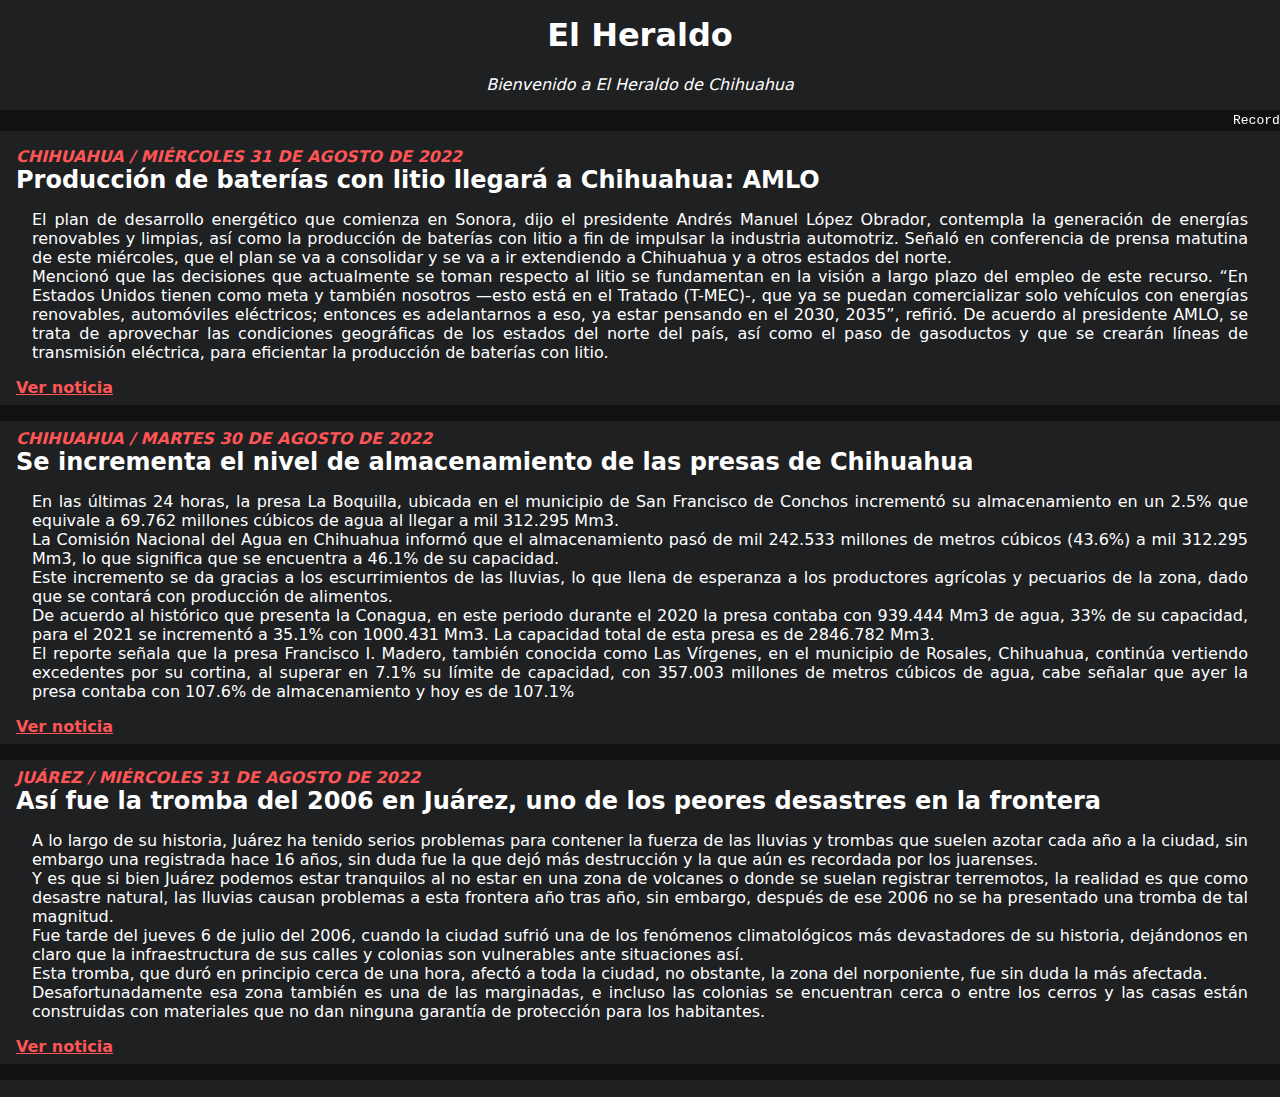
==== index.html @ e389f467 "First commit" ====
<html>
    <head>
        <title>El Heraldo</title>
    </head>
    <font face="system-ui, -apple-system, BlinkMacSystemFont, 'Segoe UI', Roboto, Oxygen, Ubuntu, Cantarell, 'Open Sans', 'Helvetica Neue', sans-serif" color="white">
        <body style="background-color: #1e2022; margin: 1rem 0;">
            <!--Encabezado-->
            <h1 align = "center"><b>El Heraldo</b></h1>
            
            <blockquote>
                <center>
                    <i>Bienvenido a El Heraldo de Chihuahua</i>
                </center>
            </blockquote>

            <marquee style="background-color: #111111; margin: 0rem 0rem 1rem 0rem" >
                <tt>Recordatorio del día, la fórmula química del agua es H<sub>2</sub>O - Hoy es el día de la parábola, envía un X<sup>2</sup> a tu primer contacto de WP</tt>
            </marquee>  
            
            <!--Primera noticia-->
            <i style="color: #FF5555; font-weight: bold; margin: 1rem;">CHIHUAHUA / MIÉRCOLES 31 DE AGOSTO DE 2022<br></i>

            <font size="5" style="margin: 1rem;">
                <b>Producción de baterías con litio llegará a Chihuahua: AMLO</b>
            </font>
            <p style="text-align: justify; margin: 1rem 2rem;">
                El plan de desarrollo energético que comienza en Sonora, dijo el presidente Andrés Manuel López Obrador, contempla la generación de energías renovables y limpias, así como la producción de baterías con litio a fin de impulsar la industria automotriz.
                Señaló en conferencia de prensa matutina de este miércoles, que el plan se va a consolidar y se va a ir extendiendo a Chihuahua y a otros estados del norte.
                <br>
                Mencionó que las decisiones que actualmente se toman respecto al litio se fundamentan en la visión a largo plazo del empleo de este recurso.
                “En Estados Unidos tienen como meta y también nosotros —esto está en el Tratado (T-MEC)-, que ya se puedan comercializar solo vehículos con energías renovables, automóviles eléctricos; entonces es adelantarnos a eso, ya estar pensando en el 2030, 2035”, refirió.
                De acuerdo al presidente AMLO, se trata de aprovechar las condiciones geográficas de los estados del norte del país, así como el paso de gasoductos y que se crearán líneas de transmisión eléctrica, para eficientar la producción de baterías con litio.
            </p>
            <a href="https://www.elheraldodejuarez.com.mx/local/chihuahua/produccion-de-baterias-con-litio-llegara-a-chihuahua-amlo-8820479.html" style="color: #FF5555; font-weight: bold; margin: 1rem">Ver noticia<br></a>
            <hr color="#111111" size="16px">

            <!--Segunda noticia-->
            <i style="color: #FF5555; font-weight: bold; margin: 1rem;">CHIHUAHUA / MARTES 30 DE AGOSTO DE 2022<br></i>

            <font size="5" style="margin-left: 1rem;">
                <b>Se incrementa el nivel de almacenamiento de las presas de Chihuahua</b>
            </font>
            <p style="text-align: justify; margin: 1rem 2rem;">
                En las últimas 24 horas, la presa La Boquilla, ubicada en el municipio de San Francisco de Conchos incrementó su almacenamiento en un 2.5% que equivale a 69.762 millones cúbicos de agua al llegar a mil 312.295 Mm3.
                <br>
                La Comisión Nacional del Agua en Chihuahua informó que el almacenamiento pasó de mil 242.533 millones de metros cúbicos (43.6%) a mil 312.295 Mm3, lo que significa que se encuentra a 46.1% de su capacidad.
                <br>
                Este incremento se da gracias a los escurrimientos de las lluvias, lo que llena de esperanza a los productores agrícolas y pecuarios de la zona, dado que se contará con producción de alimentos.
                <br>        
                De acuerdo al histórico que presenta la Conagua, en este periodo durante el 2020 la presa contaba con 939.444 Mm3 de agua, 33% de su capacidad, para el 2021 se incrementó a 35.1% con 1000.431 Mm3. La capacidad total de esta presa es de 2846.782 Mm3.
                <br>
                El reporte señala que la presa Francisco I. Madero, también conocida como Las Vírgenes, en el municipio de Rosales, Chihuahua, continúa vertiendo excedentes por su cortina, al superar en 7.1% su límite de capacidad, con 357.003 millones de metros cúbicos de agua, cabe señalar que ayer la presa contaba con 107.6% de almacenamiento y hoy es de 107.1%
            </p>
            <a href="https://www.elheraldodechihuahua.com.mx/local/chihuahua/se-incrementa-el-nivel-de-almacenamiento-de-las-presas-de-chihuahua-8820337.html" style="color: #FF5555; font-weight: bold; margin: 1rem">Ver noticia<br></a>
            <hr color="#111111" size="16px">

            <!--Tercer noticia-->
            <i style="color: #FF5555; font-weight: bold; margin: 1rem;">JUÁREZ / MIÉRCOLES 31 DE AGOSTO DE 2022<br></i>

            <font size="5" style="margin-left: 1rem;">
                <b>Así fue la tromba del 2006 en Juárez, uno de los peores desastres en la frontera</b>
            </font>
            <p style="text-align: justify; margin: 1rem 2rem;">
                A lo largo de su historia, Juárez ha tenido serios problemas para contener la fuerza de las lluvias y trombas que suelen azotar cada año a la ciudad, sin embargo una registrada hace 16 años, sin duda fue la que dejó más destrucción y la que aún es recordada por los juarenses.
                <br>
                Y es que si bien Juárez podemos estar tranquilos al no estar en una zona de volcanes o donde se suelan registrar terremotos, la realidad es que como desastre natural, las lluvias causan problemas a esta frontera año tras año, sin embargo, después de ese 2006 no se ha presentado una tromba de tal magnitud.
                <br>
                Fue tarde del jueves 6 de julio del 2006, cuando la ciudad sufrió una de los fenómenos climatológicos más devastadores de su historia, dejándonos en claro que la infraestructura de sus calles y colonias son vulnerables ante situaciones así.
                <br>
                Esta tromba, que duró en principio cerca de una hora, afectó a toda la ciudad, no obstante, la zona del norponiente, fue sin duda la más afectada.
                <br>
                Desafortunadamente esa zona también es una de las marginadas, e incluso las colonias se encuentran cerca o entre los cerros y las casas están construidas con materiales que no dan ninguna garantía de protección para los habitantes.
            </p>
            <a href="https://www.elheraldodejuarez.com.mx/local/juarez/asi-fue-la-tromba-del-2006-en-juarez-uno-de-los-peores-desastres-en-la-frontera-8821914.html" style="color: #FF5555; font-weight: bold; margin: 1rem">Ver noticia<br></a>
            <hr color="#111111" size="16px">
        </body>
    </font>
</html>

<html>

</html>
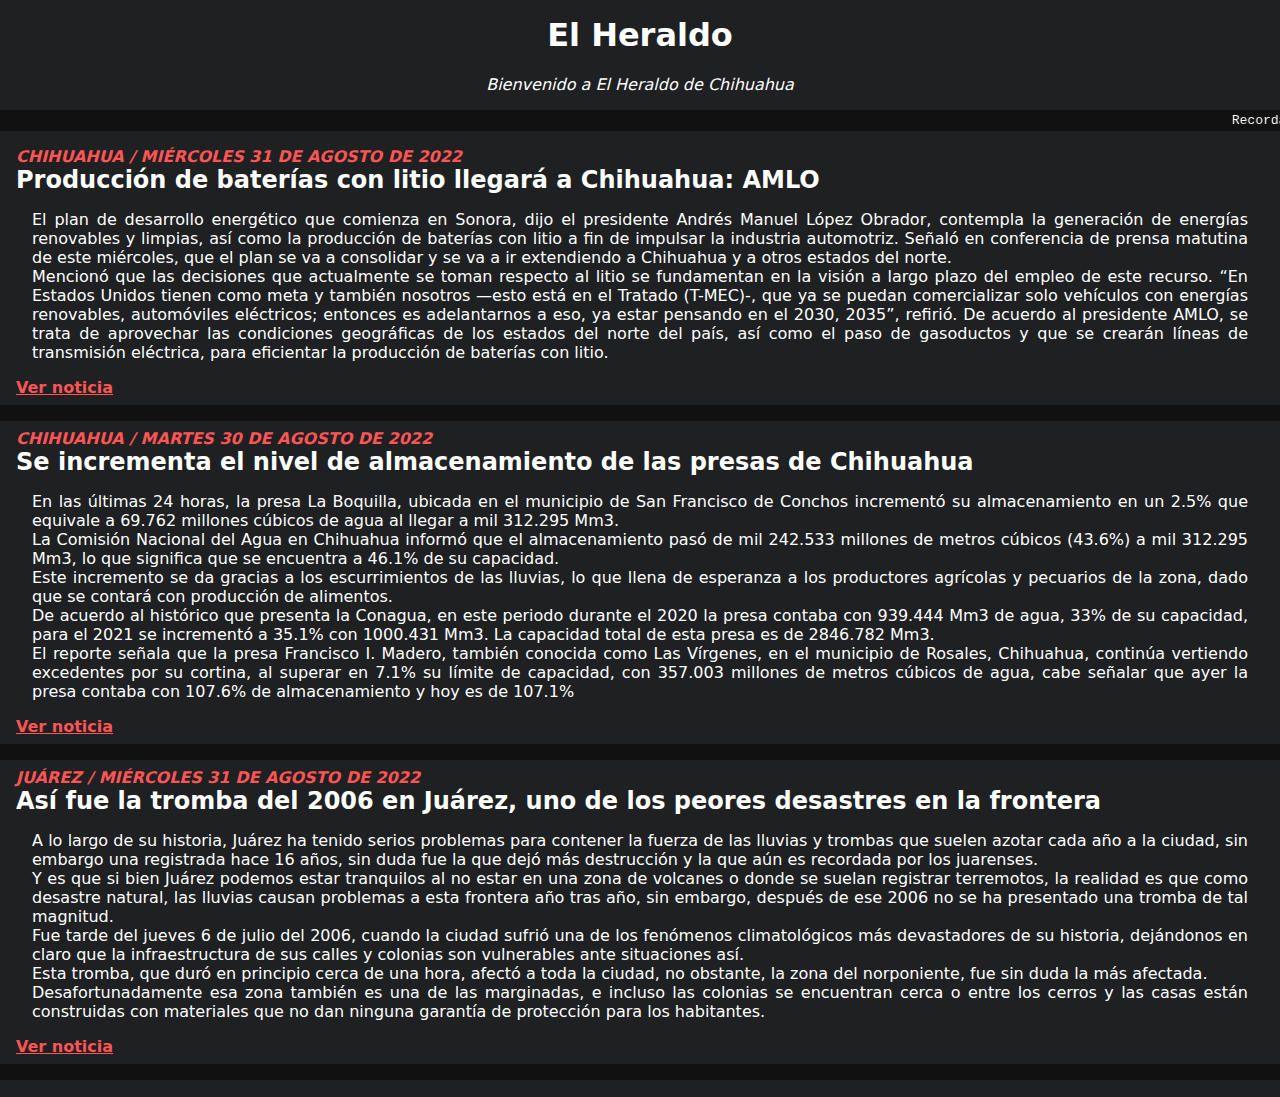
==== commit 5a78ddd2: "First commit" ====
--- a/index.html
+++ b/index.html
@@ -5,7 +5,7 @@
     <font face="system-ui, -apple-system, BlinkMacSystemFont, 'Segoe UI', Roboto, Oxygen, Ubuntu, Cantarell, 'Open Sans', 'Helvetica Neue', sans-serif" color="white">
         <body style="background-color: #1e2022; margin: 1rem 0;">
             <!--Encabezado-->
-            <h1 align = "center"><b>El Heraldo</b></h1>
+            <h1 align = "center">El Heraldo</h1>
             
             <blockquote>
                 <center>
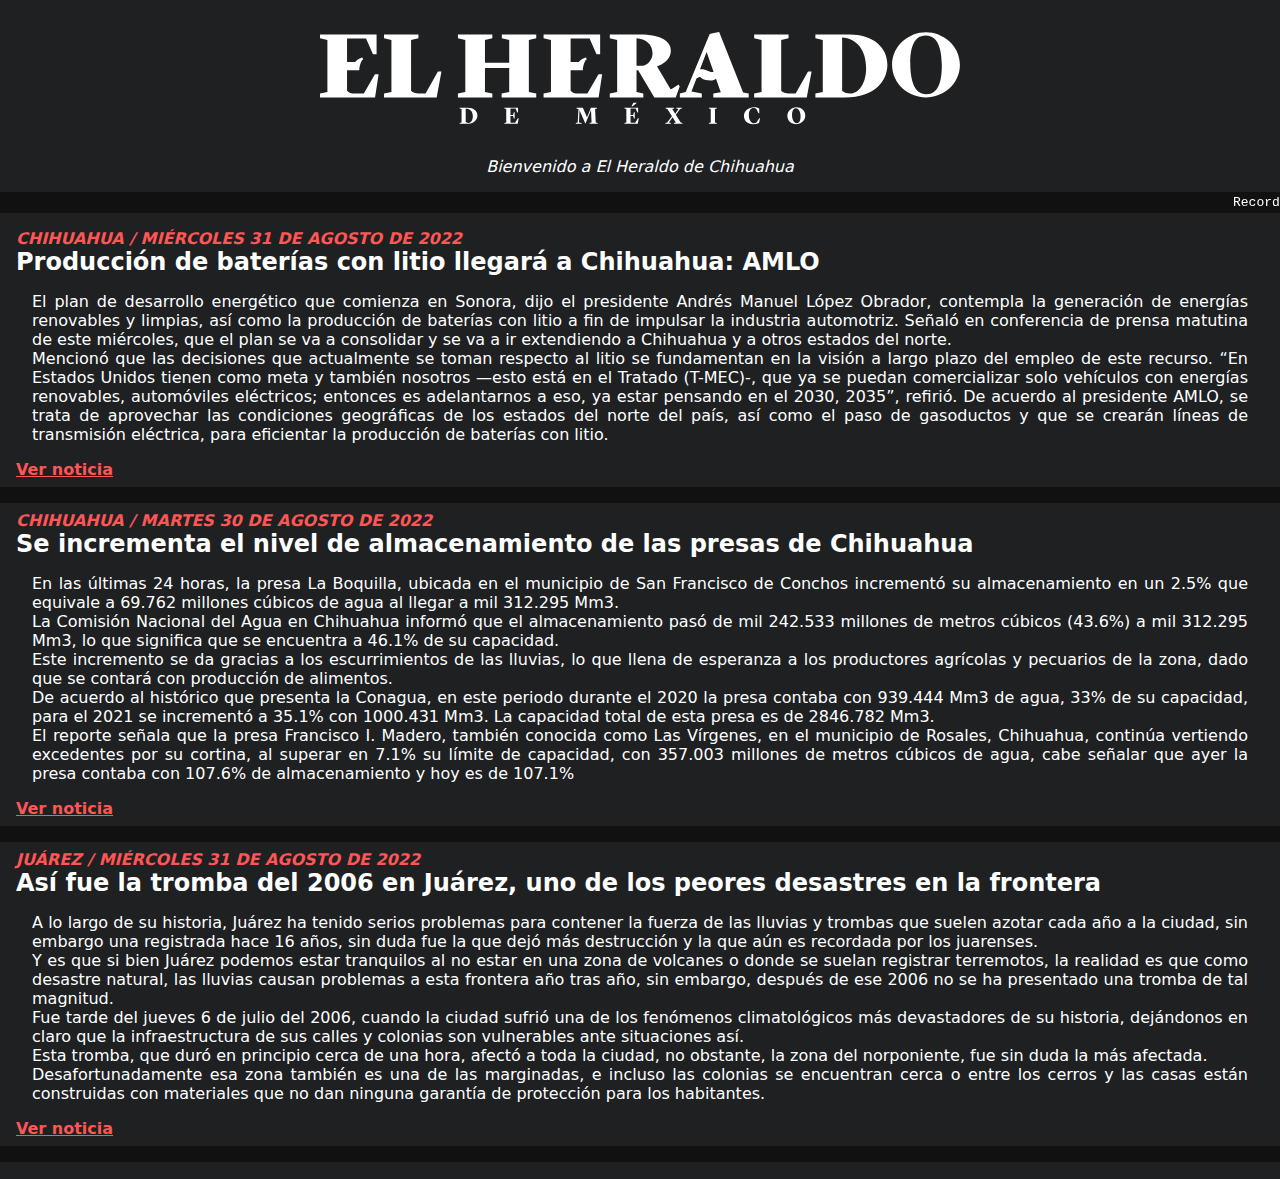
==== commit 4803d0db: "Added start page" ====
--- a/index.html
+++ b/index.html
@@ -5,7 +5,7 @@
     <font face="system-ui, -apple-system, BlinkMacSystemFont, 'Segoe UI', Roboto, Oxygen, Ubuntu, Cantarell, 'Open Sans', 'Helvetica Neue', sans-serif" color="white">
         <body style="background-color: #1e2022; margin: 1rem 0;">
             <!--Encabezado-->
-            <h1 align = "center">El Heraldo</h1>
+            <img src="src/elheraldo-logo.svg" alt="El Heraldo de México" style="padding: 1rem; display: block; margin-left: auto; margin-right: auto; width: 50%;">
             
             <blockquote>
                 <center>
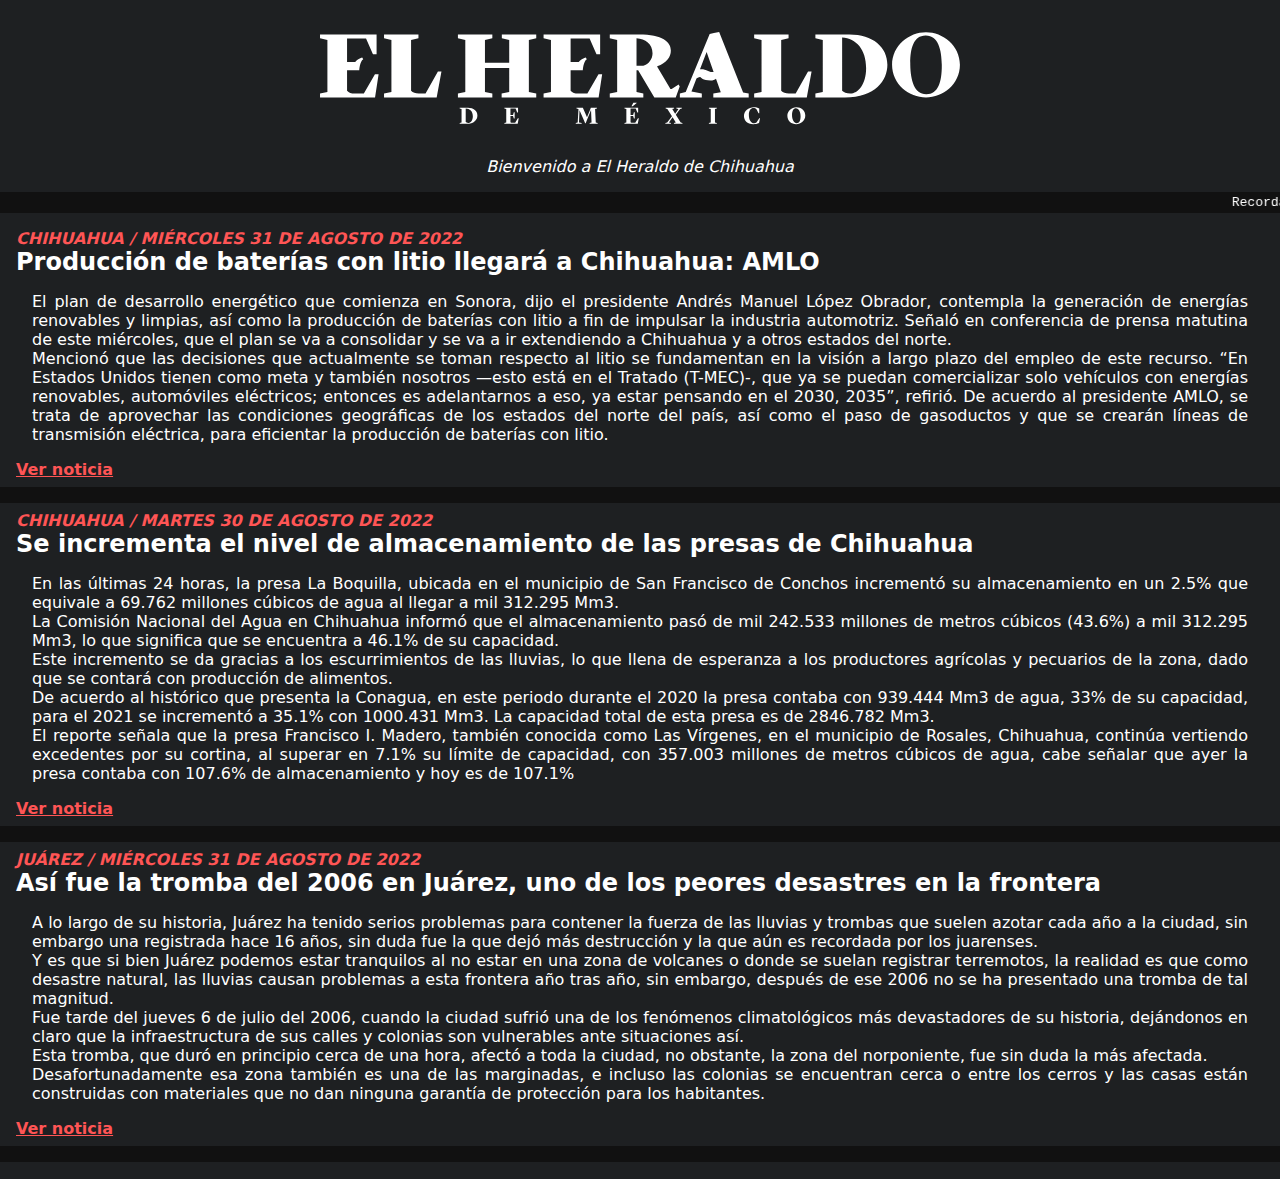
==== commit 80852a89: "Dia 0209" ====
--- a/index.html
+++ b/index.html
@@ -21,7 +21,7 @@
             <i style="color: #FF5555; font-weight: bold; margin: 1rem;">CHIHUAHUA / MIÉRCOLES 31 DE AGOSTO DE 2022<br></i>
 
             <font size="5" style="margin: 1rem;">
-                <b>Producción de baterías con litio llegará a Chihuahua: AMLO</b>
+                <b><a  name="Noticia1">Producción de baterías con litio llegará a Chihuahua: AMLO</a></b>
             </font>
             <p style="text-align: justify; margin: 1rem 2rem;">
                 El plan de desarrollo energético que comienza en Sonora, dijo el presidente Andrés Manuel López Obrador, contempla la generación de energías renovables y limpias, así como la producción de baterías con litio a fin de impulsar la industria automotriz.
@@ -38,7 +38,7 @@
             <i style="color: #FF5555; font-weight: bold; margin: 1rem;">CHIHUAHUA / MARTES 30 DE AGOSTO DE 2022<br></i>
 
             <font size="5" style="margin-left: 1rem;">
-                <b>Se incrementa el nivel de almacenamiento de las presas de Chihuahua</b>
+                <b><a  name="Noticia2">Se incrementa el nivel de almacenamiento de las presas de Chihuahua</a></b>
             </font>
             <p style="text-align: justify; margin: 1rem 2rem;">
                 En las últimas 24 horas, la presa La Boquilla, ubicada en el municipio de San Francisco de Conchos incrementó su almacenamiento en un 2.5% que equivale a 69.762 millones cúbicos de agua al llegar a mil 312.295 Mm3.
@@ -58,7 +58,7 @@
             <i style="color: #FF5555; font-weight: bold; margin: 1rem;">JUÁREZ / MIÉRCOLES 31 DE AGOSTO DE 2022<br></i>
 
             <font size="5" style="margin-left: 1rem;">
-                <b>Así fue la tromba del 2006 en Juárez, uno de los peores desastres en la frontera</b>
+                <b><a  name="Noticia3">Así fue la tromba del 2006 en Juárez, uno de los peores desastres en la frontera</a></b>
             </font>
             <p style="text-align: justify; margin: 1rem 2rem;">
                 A lo largo de su historia, Juárez ha tenido serios problemas para contener la fuerza de las lluvias y trombas que suelen azotar cada año a la ciudad, sin embargo una registrada hace 16 años, sin duda fue la que dejó más destrucción y la que aún es recordada por los juarenses.
